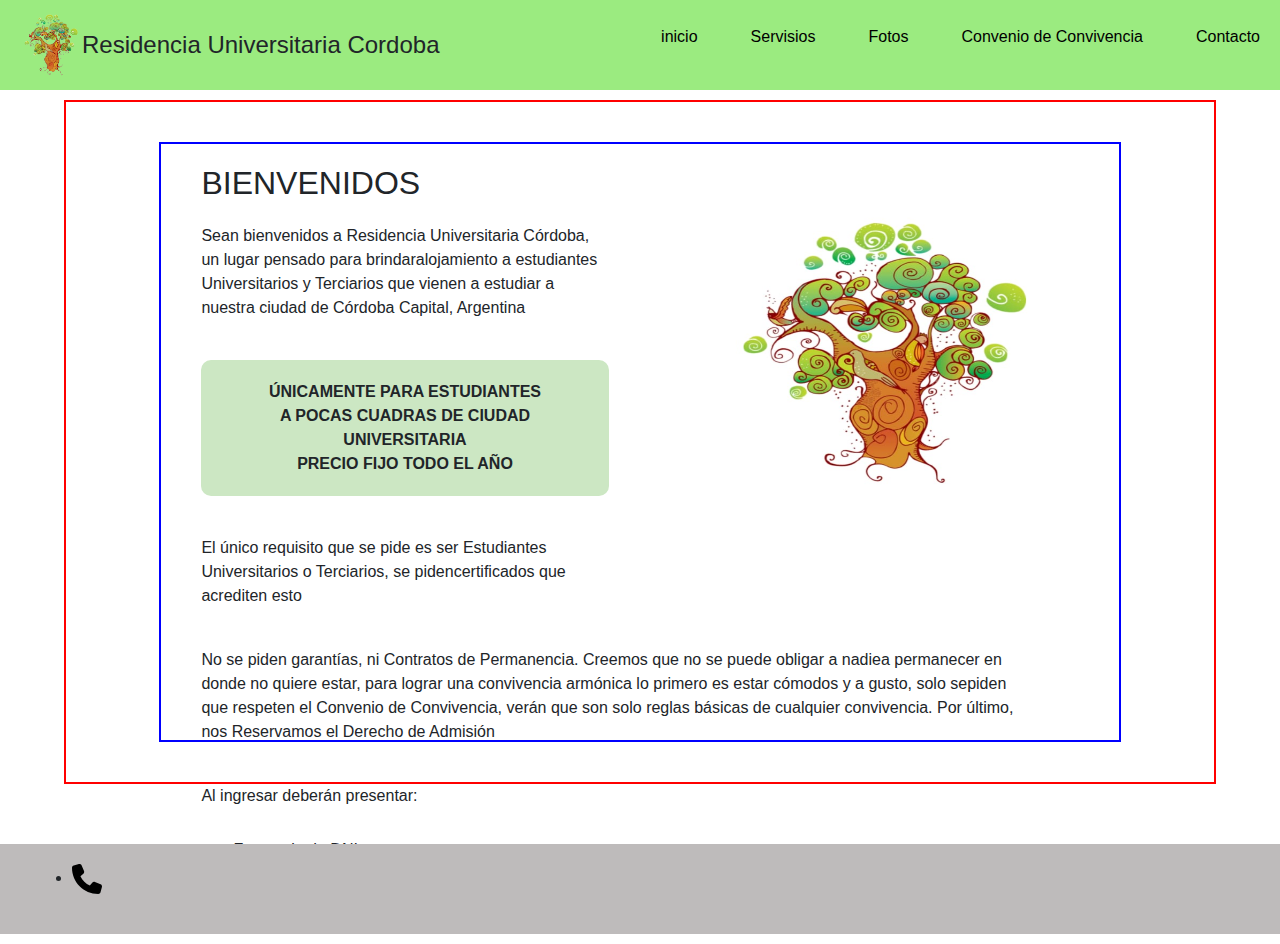
==== index.html @ 94431c1f "prentrega" ====
<!DOCTYPE html>
<html lang="en">
    <head>
        <meta charset="UTF-8">
        <meta http-equiv="X-UA-Compatible" content="IE=edge">
        <meta name="viewport" content="width=device-width, initial-scale=1.0">
        <!--CSS-->
        <link rel="stylesheet" href="https://cdn.jsdelivr.net/npm/bootstrap@5.2.3/dist/css/bootstrap.min.css">
        <link rel="stylesheet" href="./css/style.css">
        <title>Residencia Universitaria Cordoba</title>
        <!--Icono favicon-->
        <link rel="shortcut icon" href="icon/favicon-16X16.png">
    </head>

    <body>
        <header>
            <div class="logo">
                <img src="../image/arbol-sin-fondo.png" alt="logo">
                <h1 class="logo-text">Residencia Universitaria Cordoba</h1>
              </div>
  
              <nav class="logo-enlaces">
                <ul>
                  <li><a href="#">inicio</a></li>
                  <li><a href="./pages/servicios.html">Servisios</a></li>
                  <li><a href="./pages/fotos.html">Fotos</a></li>
                  <li><a href="./pages/convenio.html">Convenio de Convivencia</a></li>
                  <li><a href="./pages/Contacto.html">Contacto</a></li>
                </ul>
              </nav>
            </div>
        </header>

        <main>

            <!--Seccion principal imagen/caracteris3ticas-->
            <section class="main_section">
               
               
                <h2 class="main-section_titulo texto">BIENVENIDOS</h2>
                <p class="main-section_texto1 texto">Sean bienvenidos a Residencia Universitaria Córdoba, un lugar pensado para brindaralojamiento a estudiantes Universitarios y Terciarios que vienen a estudiar a nuestra ciudad de Córdoba Capital, Argentina</p>
                <ul class="main-section_lista1 texto"> 
                    <li>ÚNICAMENTE PARA ESTUDIANTES </li>
                    <li>A POCAS CUADRAS DE CIUDAD UNIVERSITARIA </li>
                    <li>PRECIO FIJO TODO EL AÑO</li>
                </ul>
                
                    
                <P class="main-section_p1 texto">El único requisito que se pide es ser Estudiantes Universitarios o Terciarios, se pidencertificados que acrediten esto </P>
                <P class="main-sectio_p2 texto">No se piden garantías, ni Contratos de Permanencia. Creemos que no se puede obligar a nadiea permanecer en donde no quiere estar, para lograr una convivencia armónica lo primero es estar cómodos y a gusto, solo sepiden que respeten el Convenio de Convivencia, verán que son solo reglas básicas de cualquier convivencia. Por último, nos Reservamos el Derecho de Admisión</P>
                    
                <div class="main-section_div">
                    <P class="main-section-div_p3 texto">Al ingresar deberán presentar:</P>
                    <ul class="main-section-div_lista2 texto">
                        <li>Fotocopia de DNI. </li>
                        <li>Certificados que acrediten los estudios cursados o por comenzar, correspondientes al nivel Terciario o Universitario </li>
                    </ul>
                </div>
               
                
                <img class="main-section_arbol" src="image/arbol.jpg" alt="logo">
              
            </section>
        </main>
        
        <!--Pie de pagina-->
        <footer id="pie">
            <div>
                <ul>
                    <li><img src="icon/phone-solid.svg" alt="telefono"></li>
                </ul>
            </div>
        </footer>
        <!--libreria BOOTSTRAP-->
        <script src="https://cdn.jsdelivr.net/npm/bootstrap@5.2.3/dist/js/bootstrap.bundle.min.js"></script>
    </body>
</html>
---- css/style.css ----
* {
  margin: 0;
  padding: 0;
  box-sizing: border-box;
}

/*cuerpo*/
body {
  padding-bottom: 150px;
  position: relative;
  min-height: 100vh;
  font-family: Arial, sans-serif;
  display: flex;
  justify-content: center;
}

/*encabezado*/
header {
  background-color: #9beb80;
  width: 100%;
  height: 90px;
  position: fixed;
  top: 0;
  display: flex;
  justify-content: space-between;
  align-items: center;
  padding: 0 20px;
  z-index: 100;
}

header .logo {
  display: flex;
  align-items: center;
  
}
  

header .logo img {
    width: 60px;
    height: auto;
}
  

header .logo .logo-text {
    display: flex;
    margin: 2px;
    font-size: 150%;
}
@media(max-width:888px){
  .logo-text {
      font-size: 100%;
    }
}

header .logo-enlaces ul {
  list-style: none;
  display: flex;
}
@media(max-width:888px){
    .logo-enlaces {
       flex-wrap: wrap;
    }
}


header .logo-enlaces ul li a {
  /*saca la decoracion de los enlases*/
  text-decoration: none;
  text-emphasis: none;
  color: black;
  margin: 210px 0 5px 53px;
}

header .logo-enlaces ul li a:hover{
   background-color:#d3d3d3;
   border-bottom: 1px solid black;
}

a:link, a:visited, a:active{
  text-decoration: none;
  transition: 5s;
}
 


footer div ul li img {
    width: 30px;
    height: 30px;
}

main{
    width: 90%;
    margin: 0 auto;
    margin-top: 100px;
    border: 2px solid red;
    padding: 40px;
}

/*pie de pagina*/
#pie{
    width: 100%;
    height: 10vh;
    background-color: rgb(190, 187, 187);
    position: absolute;
    bottom: 0;
  
} 

#pie div ul{
    margin: 20px 30px 10px 40px;

}



/*inicio*/
/*.texto .texto2 {
    margin: 20px 100px 10px 40px;
}
*/
.main_section , .texto{
    display: inline-block;
    margin: 20px 100px 10px 40px;
}
.main-section-art2_lista{
    margin: 20px 100px 10px 60px;
}
/*definir tamano de ima*/
.main-section_arbol{
    width: 320px;
    height: 300px;

}


/*Contenedor grilla*/
.main_section{
    width: 90%;
    height: 600px;
    margin: 0 auto;
    display: grid;
    grid-template-columns: 1fr 400px;
    grid-template-rows: 50px repeat(5, 1fr);
    column-gap: 10px;
    row-gap: 10px;
    border: 2px solid blue;
}

.main-section_titulo{
    grid-column: 1/3;
    grid-row: 1/2;
}
.main-section_texto1{
    grid-column:1/2;
    grid-row: 2/3;
}
.main-section_lista1{
    grid-column:1/2;
    grid-row: 3/4;
    margin: o auto;
    text-align: center;
    list-style: none;
    font-weight: bold;
    padding: 20px;
    background-color: #cce7c3;
    border-radius: 10px;
}
.main-section_p1{
    grid-column:1/2;
    grid-row: 4/5;
}
.main-sectio_p2{
    grid-column:1/3;
    grid-row: 5/6;
}
.main-section_div{
    grid-column: 1/2;
    grid-row: 6/7; 
}
.main-section_arbol{
    grid-column: 2/3;
    grid-row: 2/7;
}
.main-section-div_lista2{
    list-style: none;
    display: inline-block;
    margin: 20px 100px 10px 40px;
}
/*servicios*/
.servicios-lista h2{
    margin: 20px 100px 30px 40px;
}
.servicios-lista ul li{
    margin: 20px 100px 30px 40px;
}

.contenedor-grilla{
    width: 90%;
    height: 100vh;
    margin: 0 auto;
    display: grid;
    grid-template-columns: 60px 1fr;
    grid-template-rows: repeat(12, 1fr);
    column-gap: 10px;
    row-gap: 10px;
    border: 2px solid blue;
}

.contenedor-grilla .contenedor-grilla-h1{
    grid-column: 1/3;
    grid-row: 1/2;
}

.contenedor-grilla .p-1{
    grid-column: 2/3;
    grid-row: 2/3;
}

.contenedor-grilla .p-2{
    grid-column: 2/3;
    grid-row: 3/4;
}

.contenedor-grilla .p-3{
    grid-column: 2/3;
    grid-row: 4/5;
}

.contenedor-grilla .p-4{
    grid-column: 2/3;
    grid-row: 5/6;
}
.contenedor-grilla .p-5{
    grid-column: 2/3;
    grid-row: 6/7;
}
.contenedor-grilla .p-6{
    grid-column: 2/3;
    grid-row: 7/8;
}
.contenedor-grilla .p-7{
    grid-column: 2/3;
    grid-row: 8/9;
}
.contenedor-grilla .p-8{
    grid-column: 2/3;
    grid-row: 9/10;
}
.contenedor-grilla .p-9{
    grid-column: 2/3;
    grid-row: 10/11;
}
.contenedor-grilla .p-10{
    grid-column: 2/3;
    grid-row: 11/12;
}
.contenedor-grilla .p-11{
    grid-column: 2/3;
    grid-row: 12/13;
}

/*iconos*/
.contenedor-grilla .icono-1{
    grid-column: 1/2;
    grid-row: 2/3;
}
.contenedor-grilla .icono-2{
    grid-column: 1/2;
    grid-row: 3/4;
}
.contenedor-grilla .icono-3{
    grid-column: 1/2;
    grid-row: 4/5;
}
.contenedor-grilla .icono-4{
    grid-column: 1/2;
    grid-row: 5/6;
}
.contenedor-grilla .icono-5{
    grid-column: 1/2;
    grid-row: 6/7;
}
.contenedor-grilla .icono-6{
    grid-column: 1/2;
    grid-row: 7/8;
}
.contenedor-grilla .icono-7{
    grid-column: 1/2;
    grid-row: 8/9;
}
.contenedor-grilla .icono-8{
    grid-column: 1/2;
    grid-row: 9/10;
}
.contenedor-grilla .icono-9{
    grid-column: 1/2;
    grid-row: 10/11;
}
.contenedor-grilla .icono-10{
    grid-column: 1/2;
    grid-row: 11/12;
}
.contenedor-grilla .icono-11{
    grid-column: 1/2;
    grid-row: 12/13;
}



/*Convenio*/

.convenio-lista h3{
    margin: 20px 100px 30px 40px;
}
.convenio-lista p{
    margin: 5px 100px 5px 40px;
}
.convenio-lista h2{
    margin: 20px 100px 30px 40px;
}
.convenio-lista ul li{
    margin: 15px 100px 15px 40px;
}

/*fotos*/
.foto-titulo{
    margin: 30px 10px 10px 40px;
}

.carousel{
    width: 711px;
    margin: 0 auto;
}
@media(max-width:850px){
    .carousel {
        width: auto;
    }
}


/*Contacto*/
.formulario{
    margin: 30px 10px 10px 40px;
}
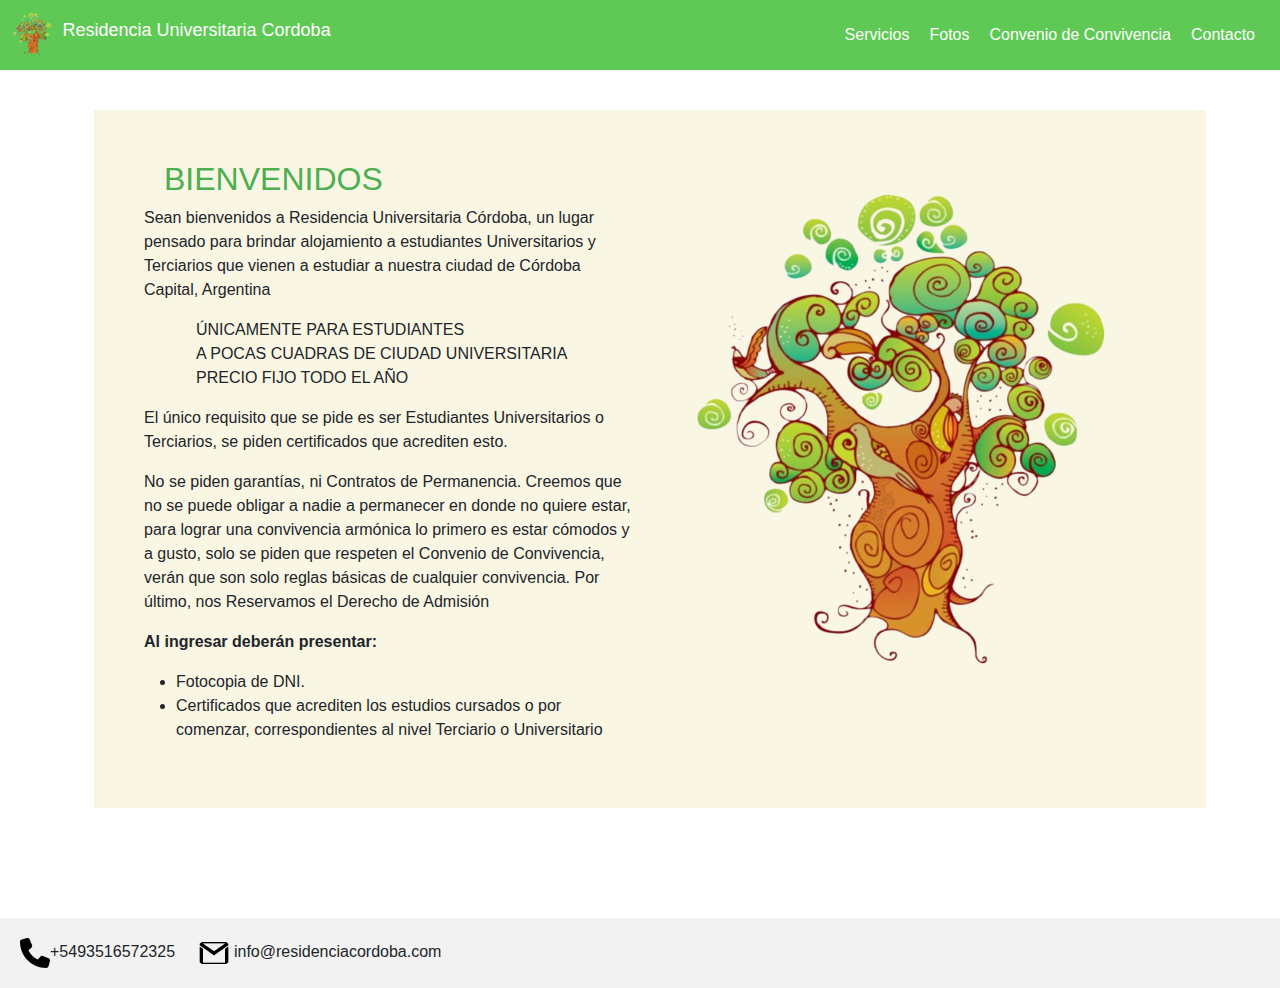
==== commit 92565404: "“comentario”" ====
--- a/index.html
+++ b/index.html
@@ -1,73 +1,77 @@
 <!DOCTYPE html>
 <html lang="en">
-    <head>
-        <meta charset="UTF-8">
-        <meta http-equiv="X-UA-Compatible" content="IE=edge">
-        <meta name="viewport" content="width=device-width, initial-scale=1.0">
-        <!--CSS-->
-        <link rel="stylesheet" href="https://cdn.jsdelivr.net/npm/bootstrap@5.2.3/dist/css/bootstrap.min.css">
-        <link rel="stylesheet" href="./css/style.css">
-        <title>Residencia Universitaria Cordoba</title>
-        <!--Icono favicon-->
-        <link rel="shortcut icon" href="icon/favicon-16X16.png">
-    </head>
+      <head>
+          <meta charset="UTF-8">
+          <meta http-equiv="X-UA-Compatible" content="IE=edge">
+          <meta name="viewport" content="width=device-width, initial-scale=1.0">
+          <!--CSS-->
+          <link rel="stylesheet" href="https://cdn.jsdelivr.net/npm/bootstrap@5.2.3/dist/css/bootstrap.min.css">
+          <link rel="stylesheet" href="./css/style.css">
+          <title>Residencia Universitaria Cordoba</title>
+          <!--Icono favicon-->
+          <link rel="shortcut icon" href="icon/favicon-16X16.png">
+      </head>
 
-    <body>
-        <header>
-            <div class="logo">
-                <img src="../image/arbol-sin-fondo.png" alt="logo">
-                <h1 class="logo-text">Residencia Universitaria Cordoba</h1>
-              </div>
-  
-              <nav class="logo-enlaces">
+      <body>
+        
+        <header class="encabezado">
+            <div class="encabezado_logo">
+                <a href="../index.html">
+                    <img src="../image/arbol-sin-fondo.png"  alt="logo">
+                </a>
+                <h1 class="encabezado-logo_text"><a href="../index.html">Residencia Universitaria Cordoba</a></h1>
+            </div>
+
+            <nav class="encabezado_enlaces">
                 <ul>
-                  <li><a href="#">inicio</a></li>
-                  <li><a href="./pages/servicios.html">Servisios</a></li>
+                  <li><a href="./pages/servicios.html">Servicios</a></li>
                   <li><a href="./pages/fotos.html">Fotos</a></li>
                   <li><a href="./pages/convenio.html">Convenio de Convivencia</a></li>
                   <li><a href="./pages/Contacto.html">Contacto</a></li>
                 </ul>
-              </nav>
-            </div>
+            </nav>
+            
         </header>
-
-        <main>
-
+            
+        <main id="main">   
             <!--Seccion principal imagen/caracteris3ticas-->
             <section class="main_section">
-               
-               
-                <h2 class="main-section_titulo texto">BIENVENIDOS</h2>
-                <p class="main-section_texto1 texto">Sean bienvenidos a Residencia Universitaria Córdoba, un lugar pensado para brindaralojamiento a estudiantes Universitarios y Terciarios que vienen a estudiar a nuestra ciudad de Córdoba Capital, Argentina</p>
-                <ul class="main-section_lista1 texto"> 
-                    <li>ÚNICAMENTE PARA ESTUDIANTES </li>
-                    <li>A POCAS CUADRAS DE CIUDAD UNIVERSITARIA </li>
-                    <li>PRECIO FIJO TODO EL AÑO</li>
-                </ul>
-                
-                    
-                <P class="main-section_p1 texto">El único requisito que se pide es ser Estudiantes Universitarios o Terciarios, se pidencertificados que acrediten esto </P>
-                <P class="main-sectio_p2 texto">No se piden garantías, ni Contratos de Permanencia. Creemos que no se puede obligar a nadiea permanecer en donde no quiere estar, para lograr una convivencia armónica lo primero es estar cómodos y a gusto, solo sepiden que respeten el Convenio de Convivencia, verán que son solo reglas básicas de cualquier convivencia. Por último, nos Reservamos el Derecho de Admisión</P>
-                    
-                <div class="main-section_div">
-                    <P class="main-section-div_p3 texto">Al ingresar deberán presentar:</P>
-                    <ul class="main-section-div_lista2 texto">
-                        <li>Fotocopia de DNI. </li>
-                        <li>Certificados que acrediten los estudios cursados o por comenzar, correspondientes al nivel Terciario o Universitario </li>
-                    </ul>
+                <div class="row">
+                    <div class="col-lg-6">
+                        <h2 class="main-section_titulo texto">BIENVENIDOS</h2>
+                        <p class="main-section_texto1 texto">Sean bienvenidos a Residencia Universitaria Córdoba, un lugar pensado para brindar alojamiento a estudiantes Universitarios y Terciarios que vienen a estudiar a nuestra ciudad de Córdoba Capital, Argentina</p>
+                        <ul class="main-section_lista1 texto"> 
+                            <li>ÚNICAMENTE PARA ESTUDIANTES</li>
+                            <li>A POCAS CUADRAS DE CIUDAD UNIVERSITARIA</li>
+                            <li>PRECIO FIJO TODO EL AÑO</li>
+                        </ul>
+                        <p class="main-section_p1 texto">El único requisito que se pide es ser Estudiantes Universitarios o Terciarios, se piden certificados que acrediten esto.</p>
+                        <p class="main-section_p2 texto">No se piden garantías, ni Contratos de Permanencia. Creemos que no se puede obligar a nadie a permanecer en donde no quiere estar, para lograr una convivencia armónica lo primero es estar cómodos y a gusto, solo se piden que respeten el Convenio de Convivencia, verán que son solo reglas básicas de cualquier convivencia. Por último, nos Reservamos el Derecho de Admisión</p>
+                        <div class="main-section_div">
+                            <p class="main-section-div_p3 texto">Al ingresar deberán presentar:</p>
+                            <ul class="main-section-div_lista2 texto">
+                                <li>Fotocopia de DNI.</li>
+                                <li>Certificados que acrediten los estudios cursados o por comenzar, correspondientes al nivel Terciario o Universitario</li>
+                            </ul>
+                        </div>
+                    </div>
+                    <div class="col-lg-6">
+                        <img class="main-section_arbol img-fluid" src="image/arbol-sin-fondo.png" alt="logo">
+                    </div>
                 </div>
-               
-                
-                <img class="main-section_arbol" src="image/arbol.jpg" alt="logo">
-              
             </section>
         </main>
+      
+      
+      
+      
         
         <!--Pie de pagina-->
         <footer id="pie">
             <div>
                 <ul>
-                    <li><img src="icon/phone-solid.svg" alt="telefono"></li>
+                    <li><img src="../icon/phone-solid.svg" alt="telefono">+5493516572325</li>
+                    <li><img src="../icon/gmail.png" alt="correo"> info@residenciacordoba.com</li>
                 </ul>
             </div>
         </footer>
--- a/css/style.css
+++ b/css/style.css
@@ -1,310 +1,191 @@
-
-* {
-  margin: 0;
-  padding: 0;
-  box-sizing: border-box;
-}
-
-/*cuerpo*/
+/* Estilos generales */
 body {
-  padding-bottom: 150px;
-  position: relative;
-  min-height: 100vh;
-  font-family: Arial, sans-serif;
-  display: flex;
-  justify-content: center;
-}
-
-/*encabezado*/
-header {
-  background-color: #9beb80;
-  width: 100%;
-  height: 90px;
-  position: fixed;
-  top: 0;
-  display: flex;
-  justify-content: space-between;
-  align-items: center;
-  padding: 0 20px;
-  z-index: 100;
-}
-
-header .logo {
-  display: flex;
-  align-items: center;
-  
-}
-  
-
-header .logo img {
-    width: 60px;
-    height: auto;
-}
-  
-
-header .logo .logo-text {
-    display: flex;
-    margin: 2px;
-    font-size: 150%;
-}
-@media(max-width:888px){
-  .logo-text {
-      font-size: 100%;
+    margin: 0; /* Establece el margen exterior del cuerpo del documento en 0 píxeles */
+    padding: 0; /* Establece el relleno interno del cuerpo del documento en 0 píxeles */
+    box-sizing: border-box; /* Incluye el padding en el ancho total */
+    font-family: Arial, sans-serif; /* Establece la fuente a utilizar en el cuerpo del documento */
+    position: relative;
+    overflow-x: hidden;/* Oculta la barra de desplazamiento horizontal */
+}
+  
+/* Estilos para la barra de navegación */
+.encabezado {
+    background-color: #5ec954; /* Establece el color de fondo del encabezado en verde */
+    color: white; /* Establece el color del texto del encabezado en blanco */
+    padding: 10px; /* Establece el relleno interno del encabezado en 10 píxeles */
+    display: flex; /* Utiliza flexbox para alinear y distribuir los elementos del encabezado */
+    justify-content: space-between; /* Distribuye los elementos del encabezado de manera uniforme en el espacio disponible */
+    align-items: center; /* Centra verticalmente los elementos del encabezado */
+    width: 100%; /* Establece el ancho al 100% */
+  
+    position: fixed; /* Establece la posición fija del encabezado */
+    top: 0; /* Establece la posición superior del encabezado */
+    left: 0; /* Establece la posición izquierda del encabezado */
+    right: 0; /* Establece la posición derecha del encabezado */
+    z-index: 9999; /* Establece la posición z del encabezado */ 
+}
+
+/* Establece un contenedor flexible para los elementos del encabezado cuando la pantalla tiene un ancho máximo de 789px */
+@media screen and (max-width: 789px) {
+ .encabezado {
+ display: flex; /* Establece un contenedor flexible para los elementos del encabezado */
+ flex-wrap: wrap; /* Permite que los elementos se ajusten automáticamente para mantenerse en la misma línea */
+ justify-content: space-between; /* Distribuye uniformemente los elementos en el espacio disponible */
+ align-items: center; /* Centra verticalmente los elementos en el contenedor */
+    } 
+}
+.encabezado_logo {
+    display: flex; /* Aplicar flexbox para alinear elementos horizontalmente */
+    align-items: center; /* Alinear elementos verticalmente en el centro */
+}
+
+/* Estilos para el logotipo del encabezado */
+.encabezado_logo img {
+    height: 50px; /* Establece la altura de la imagen del logotipo en 50 píxeles */
+    width: auto; /* Permite que el ancho de la imagen del logotipo se ajuste automáticamente */
+    display: inline-block; /* Muestra la imagen en línea con otros elementos */
+}
+  
+/* Estilos para el texto del logotipo del encabezado */
+.encabezado_logo h1 {
+    font-size: 18px; /* Establece el tamaño de fuente del texto del logotipo en 18 píxeles */
+    margin-left: 10px; /* Establece un margen izquierdo de 10 píxeles para el texto del logotipo */
+    display: inline-block; /* Muestra el texto en línea con otros elementos */
+}
+.encabezado-logo_text a {
+    text-decoration: none;
+    color: white; /* Establece el color del texto de los enlaces en blanco */
+    font-weight: normal;
+}
+  
+/* Estilos para los enlaces del encabezado */
+.encabezado_enlaces ul {
+    list-style-type: none; /* Elimina las viñetas de la lista de enlaces */
+    margin: 0; /* Establece el margen exterior de la lista de enlaces en 0 píxeles */
+    padding: 0; /* Establece el relleno interno de la lista de enlaces en 0 píxeles */
+    display: flex; /* Utiliza flexbox para alinear los elementos de la lista en una fila */
+}
+  
+.encabezado_enlaces li {
+    margin-right: 10px; /* Establece un margen derecho de 10 píxeles para los elementos de la lista de enlaces */
+}
+  
+.encabezado_enlaces li a {
+    color: white; /* Establece el color del texto de los enlaces en blanco */
+    text-decoration: none; /* Elimina la decoración subrayada de los enlaces */
+    padding: 5px; /* Establece el relleno interno de los enlaces en 5 píxeles */
+ 
+    white-space: nowrap;/* Establece que el texto no se envuelva en varias líneas */
+    
+}
+ 
+.encabezado_logo {
+ order: 1; /* Establece el orden del elemento .encabezado_logo dentro del contenedor flexible */
+}
+ 
+.encabezado_enlaces {
+ order: 2; /* Establece el orden del elemento .encabezado_enlaces dentro del contenedor flexible */ 
+}
+  
+.encabezado_enlaces li a:hover {
+    background-color: rgba(0, 0, 0, 0.5); /* Establece un color de fondo traslúcido al pasar el cursor sobre los enlaces En el código anterior, el 0.5representa la opacidad, donde 0es completamente transparente y 1es completamente opaco. Puede ajustar este valor según sus necesidades para obtener el nivel de transparencia deseado.
+
+    Recuerda que los valores rgba(rojo, verde, azul, alfa) se utilizan para especificar colores con transparencia, donde los valores de rojo, verde y azul están en el rango de 0 a 255, y el valor alfa está en el rango de 0 a 1.
+    
+    Espero que esto te sea util. Si tienes más preguntas, no dudes en preguntar. */
+}
+@media (min-width: 576px) and (max-width: 821px) {
+    .encabezado_enlaces .nav-link {
+      font-size: 12px; /* Tamaño de letra para pantallas entre 307px y 905px */
     }
 }
 
-header .logo-enlaces ul {
-  list-style: none;
-  display: flex;
-}
-@media(max-width:888px){
-    .logo-enlaces {
-       flex-wrap: wrap;
-    }
-}
-
-
-header .logo-enlaces ul li a {
-  /*saca la decoracion de los enlases*/
-  text-decoration: none;
-  text-emphasis: none;
-  color: black;
-  margin: 210px 0 5px 53px;
-}
-
-header .logo-enlaces ul li a:hover{
-   background-color:#d3d3d3;
-   border-bottom: 1px solid black;
-}
-
-a:link, a:visited, a:active{
-  text-decoration: none;
-  transition: 5s;
-}
- 
-
-
-footer div ul li img {
-    width: 30px;
-    height: 30px;
-}
-
+.encabezado_enlaces nav ul {
+  margin-right: 0; /* Elimina el margen derecho predeterminado de la lista de enlaces */
+}
+
+.encabezado_enlaces nav ul li {
+  margin-right: 10px; /* Margen derecho entre elementos de la lista de enlaces */
+}
+
+.encabezado_enlaces nav ul li:last-child {
+  margin-right: 0; /* Elimina el margen derecho del último elemento de la lista */
+}
+@media (max-width: 767px) {
+  .encabezado_enlaces .nav-item:nth-child(3) .nav-link {
+    overflow-wrap: break-word; /* Aplica el salto de línea en la tercera opción de navegación */
+    word-wrap: break-word; /* Fallback para navegadores más antiguos */
+  }
+}
+  
+  
+  
 main{
     width: 90%;
     margin: 0 auto;
     margin-top: 100px;
-    border: 2px solid red;
-    padding: 40px;
-}
-
-/*pie de pagina*/
-#pie{
-    width: 100%;
-    height: 10vh;
-    background-color: rgb(190, 187, 187);
-    position: absolute;
-    bottom: 0;
-  
-} 
-
-#pie div ul{
-    margin: 20px 30px 10px 40px;
-
-}
-
-
-
-/*inicio*/
-/*.texto .texto2 {
-    margin: 20px 100px 10px 40px;
-}
-*/
-.main_section , .texto{
-    display: inline-block;
-    margin: 20px 100px 10px 40px;
-}
-.main-section-art2_lista{
-    margin: 20px 100px 10px 60px;
-}
-/*definir tamano de ima*/
-.main-section_arbol{
-    width: 320px;
-    height: 300px;
-
-}
-
-
-/*Contenedor grilla*/
-.main_section{
-    width: 90%;
-    height: 600px;
+    padding: 10px;
+}
+
+.main_section {
+    background-color: #faf6e4; /* Establece el color de fondo de la sección principal */
+    padding: 50px; /* Establece el relleno de la sección principal */
+    margin-left: 20px; /* Establece el margen izquierdo de la lista de la sección principal */
+}
+
+.main-section_titulo {
+    color: #4CAF50; /* Establece el color del título de la sección principal */
+    margin-left: 20px; /* Establece el margen izquierdo del título de la sección principal */
+}
+
+.main-section_texto1 {
+    font-size: auto; /* Establece el tamaño de fuente del texto de la sección principal */
+     /* Establece el margen izquierdo del texto de la sección principal */
+}
+
+.main-section_lista1 {
+    margin-left: 20px; /* Establece el margen izquierdo de la lista de la sección principal */
+}
+
+.main-section_lista1 li {
+    list-style-type: none; /* Elimina los puntos de la lista de la sección principal */
     margin: 0 auto;
-    display: grid;
-    grid-template-columns: 1fr 400px;
-    grid-template-rows: 50px repeat(5, 1fr);
-    column-gap: 10px;
-    row-gap: 10px;
-    border: 2px solid blue;
-}
-
-.main-section_titulo{
-    grid-column: 1/3;
-    grid-row: 1/2;
-}
-.main-section_texto1{
-    grid-column:1/2;
-    grid-row: 2/3;
-}
-.main-section_lista1{
-    grid-column:1/2;
-    grid-row: 3/4;
-    margin: o auto;
-    text-align: center;
-    list-style: none;
-    font-weight: bold;
-    padding: 20px;
-    background-color: #cce7c3;
-    border-radius: 10px;
-}
-.main-section_p1{
-    grid-column:1/2;
-    grid-row: 4/5;
-}
-.main-sectio_p2{
-    grid-column:1/3;
-    grid-row: 5/6;
-}
-.main-section_div{
-    grid-column: 1/2;
-    grid-row: 6/7; 
-}
-.main-section_arbol{
-    grid-column: 2/3;
-    grid-row: 2/7;
-}
-.main-section-div_lista2{
-    list-style: none;
-    display: inline-block;
-    margin: 20px 100px 10px 40px;
-}
-/*servicios*/
-.servicios-lista h2{
-    margin: 20px 100px 30px 40px;
-}
-.servicios-lista ul li{
-    margin: 20px 100px 30px 40px;
-}
-
-.contenedor-grilla{
-    width: 90%;
-    height: 100vh;
+}
+
+
+
+.main-section-div_p3 {
+    font-weight: bold; /* Establece el peso en negrita del párrafo 3 del div de la sección principal */
+}
+
+
+.main_section-div_lista2 li {
+    list-style-type: none; /* Elimina los puntos de la lista 2 del div de la sección principal */
+    margin-bottom: 10px; /* Establece el margen inferior de cada elemento de la lista 2 del div de la sección principal */
+}
+@media (max-width: 768px) {
+    .main-section_arbol {
+      max-width: 40%;
+      margin-left: auto;
+      margin-right: auto;
+      display: block;
+    }
+}
+    
+/*SERVICIOS*/
+.col-12{
+    margin: 2px 2px 2px 2px;  
+}
+.contenedor-grilla-h1{
+    margin: 2px 2px 5px 2px;
+}
+/*.contenedor-grilla{
+   
+    display: flex;
+    justify-content: center;
     margin: 0 auto;
-    display: grid;
-    grid-template-columns: 60px 1fr;
-    grid-template-rows: repeat(12, 1fr);
-    column-gap: 10px;
-    row-gap: 10px;
-    border: 2px solid blue;
-}
-
-.contenedor-grilla .contenedor-grilla-h1{
-    grid-column: 1/3;
-    grid-row: 1/2;
-}
-
-.contenedor-grilla .p-1{
-    grid-column: 2/3;
-    grid-row: 2/3;
-}
-
-.contenedor-grilla .p-2{
-    grid-column: 2/3;
-    grid-row: 3/4;
-}
-
-.contenedor-grilla .p-3{
-    grid-column: 2/3;
-    grid-row: 4/5;
-}
-
-.contenedor-grilla .p-4{
-    grid-column: 2/3;
-    grid-row: 5/6;
-}
-.contenedor-grilla .p-5{
-    grid-column: 2/3;
-    grid-row: 6/7;
-}
-.contenedor-grilla .p-6{
-    grid-column: 2/3;
-    grid-row: 7/8;
-}
-.contenedor-grilla .p-7{
-    grid-column: 2/3;
-    grid-row: 8/9;
-}
-.contenedor-grilla .p-8{
-    grid-column: 2/3;
-    grid-row: 9/10;
-}
-.contenedor-grilla .p-9{
-    grid-column: 2/3;
-    grid-row: 10/11;
-}
-.contenedor-grilla .p-10{
-    grid-column: 2/3;
-    grid-row: 11/12;
-}
-.contenedor-grilla .p-11{
-    grid-column: 2/3;
-    grid-row: 12/13;
-}
-
-/*iconos*/
-.contenedor-grilla .icono-1{
-    grid-column: 1/2;
-    grid-row: 2/3;
-}
-.contenedor-grilla .icono-2{
-    grid-column: 1/2;
-    grid-row: 3/4;
-}
-.contenedor-grilla .icono-3{
-    grid-column: 1/2;
-    grid-row: 4/5;
-}
-.contenedor-grilla .icono-4{
-    grid-column: 1/2;
-    grid-row: 5/6;
-}
-.contenedor-grilla .icono-5{
-    grid-column: 1/2;
-    grid-row: 6/7;
-}
-.contenedor-grilla .icono-6{
-    grid-column: 1/2;
-    grid-row: 7/8;
-}
-.contenedor-grilla .icono-7{
-    grid-column: 1/2;
-    grid-row: 8/9;
-}
-.contenedor-grilla .icono-8{
-    grid-column: 1/2;
-    grid-row: 9/10;
-}
-.contenedor-grilla .icono-9{
-    grid-column: 1/2;
-    grid-row: 10/11;
-}
-.contenedor-grilla .icono-10{
-    grid-column: 1/2;
-    grid-row: 11/12;
-}
-.contenedor-grilla .icono-11{
-    grid-column: 1/2;
-    grid-row: 12/13;
-}
+}
+
 
 
 
@@ -339,9 +220,109 @@
 }
 
 
-/*Contacto*/
-.formulario{
-    margin: 30px 10px 10px 40px;
-}
-
-
+/* Estilos para el formulario */
+.formulario-contacto {
+    max-width: 400px; /* Establece el ancho máximo del formulario en 400px */
+    margin: 0 auto; /* Centra el formulario horizontalmente en el contenedor */
+}
+  
+/* Estilos para las etiquetas de los campos */
+label {
+    display: block; /* Hace que las etiquetas sean elementos de bloque, ocupando una línea completa */
+    margin-top: 10px; /* Agrega un margen superior de 10px a las etiquetas */
+    font-weight: bold; /* Establece el peso de la fuente en negrita para las etiquetas */
+}
+  
+/* Estilos para los campos de entrada y el área de texto */
+input,
+textarea {
+    width: 100%; /* Hace que los campos ocupen el ancho completo del contenedor */
+    padding: 5px; /* Agrega un relleno interno de 5px a los campos */
+    margin-top: 5px; /* Agrega un margen superior de 5px a los campos */
+    border: 1px solid #ccc; /* Establece un borde de 1px sólido de color gris claro (#ccc) para los campos */
+    border-radius: 4px; /* Agrega bordes redondeados a los campos */
+}
+  
+/* Estilos para el botón de envío */
+input[type="submit"] {
+    background-color: #5ec954; /* Establece el color de fondo del botón de envío en verde (#5ec954) */
+    color: white; /* Establece el color de texto del botón de envío en blanco */
+    border: none; /* Elimina el borde del botón de envío */
+    padding: 10px 20px; /* Agrega un relleno interno de 10px en la parte superior e inferior y 20px en los lados del botón de envío */
+    margin-top: 10px; /* Agrega un margen superior de 10px al botón de envío */
+    cursor: pointer; /* Cambia el cursor a una mano cuando se pasa sobre el botón de envío */
+}
+
+/* Estilos para los mensajes de error */
+span {
+    color: red; /* Establece el color de texto de los mensajes de error en rojo */
+}
+  
+/* Estilos para los campos requeridos */
+input:required,
+textarea:required {
+    border-color: #5ec954; /* Establece el color del borde de los campos requeridos en verde (#5ec954) */
+}
+
+/* Estilos para los campos válidos */
+input:valid,
+textarea:valid {
+    border-color: #ccc; /* Establece el color del borde de los campos válidos en gris claro (#ccc) */
+}
+
+.formulario-mapa {
+    display: flex;
+    justify-content: center; /* Centra horizontalmente los elementos */
+    align-items: center; /* Centra verticalmente los elementos */
+    height: 40vh; /* Ajusta la altura al 100% del viewport */
+}
+
+.formulario-mapa iframe {
+  margin-right: 20px; /* Agrega un margen derecho para separar el mapa del formulario */
+}
+
+@media (max-width: 768px) {
+  .formulario-mapa {
+    flex-direction: column; /* Cambia la disposición de los elementos a columna en pantallas pequeñas */
+  }
+
+  .formulario-mapa iframe {
+    margin-right: 0; /* Elimina el margen derecho en pantallas pequeñas */
+    margin-bottom: 20px; /* Agrega un margen inferior para separar el mapa del formulario */
+    width: auto;
+  }
+}
+  
+
+
+#main {
+    margin-bottom: 100px; /* Agregar margen inferior para dar espacio al pie de página */
+    box-sizing: border-box; /* Incluir padding y borde dentro del ancho total del elemento */
+}
+ 
+/*Pie de pagina*/
+#pie {
+  width: 100%;
+  background-color: #f2f2f2;
+  padding: 20px;
+  position: relative;
+  bottom: 0;
+  left: 0;
+}
+
+#pie ul {
+  list-style-type: none;
+  margin: 0;
+  padding: 0;
+}
+
+#pie ul li {
+  display: inline-block;
+  margin-right: 20px;
+}
+
+#pie ul li img {
+  width: 30px;
+  height: 30px;
+}
+       
